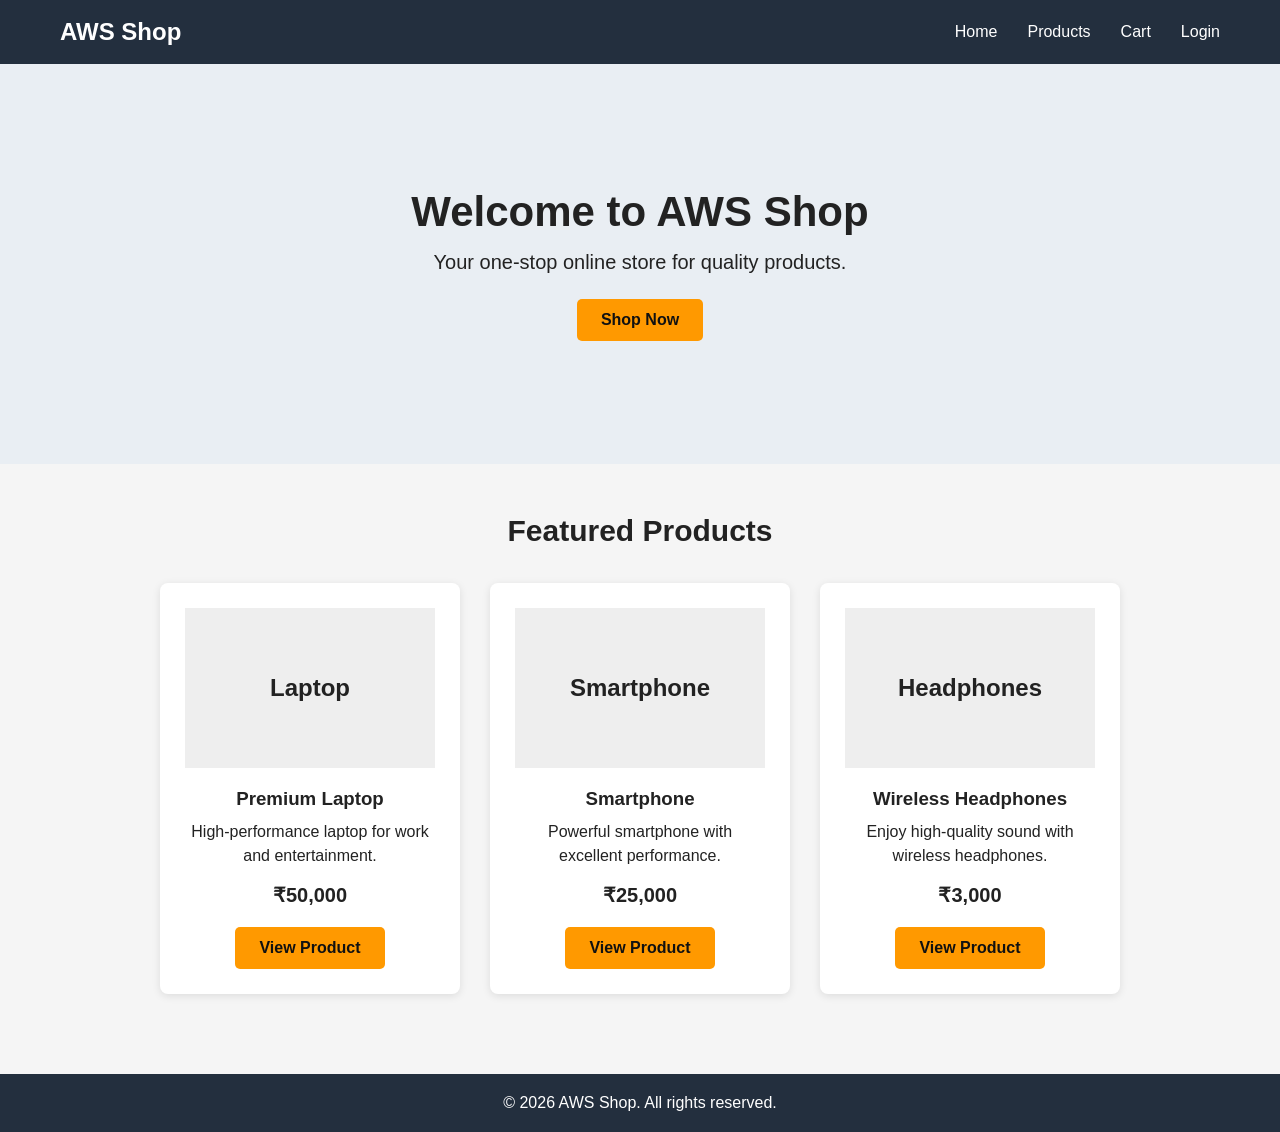
==== application/frontend/index.html @ 61421e18 "Day 1: Build e-commerce frontend foundation. Description:  From: Created the basic 3-tier e-commerce" ====
<!DOCTYPE html>
<html lang="en">
<head>
    <meta charset="UTF-8">

    <meta name="viewport" content="width=device-width, initial-scale=1.0">

    <title>AWS Shop</title>

    <link rel="stylesheet" href="css/style.css">
</head>

<body>

    <!-- Navigation Bar -->
    <header>
        <nav class="navbar">

            <div class="logo">
                AWS Shop
            </div>

            <ul class="nav-links">
                <li><a href="index.html">Home</a></li>
                <li><a href="products.html">Products</a></li>
                <li><a href="cart.html">Cart</a></li>
                <li><a href="login.html">Login</a></li>
            </ul>

        </nav>
    </header>


    <!-- Hero Section -->
    <section class="hero">

        <div class="hero-content">

            <h1>Welcome to AWS Shop</h1>

            <p>
                Your one-stop online store for quality products.
            </p>

            <a href="products.html" class="btn">
                Shop Now
            </a>

        </div>

    </section>


    <!-- Featured Products -->
    <section class="featured">

        <h2>Featured Products</h2>

        <div class="product-container">

            <!-- Product 1 -->
            <div class="product-card">

                <div class="product-image">
                    Laptop
                </div>

                <h3>Premium Laptop</h3>

                <p>High-performance laptop for work and entertainment.</p>

                <h4>₹50,000</h4>

                <a href="product-details.html" class="btn">
                    View Product
                </a>

            </div>


            <!-- Product 2 -->
            <div class="product-card">

                <div class="product-image">
                    Smartphone
                </div>

                <h3>Smartphone</h3>

                <p>Powerful smartphone with excellent performance.</p>

                <h4>₹25,000</h4>

                <a href="product-details.html" class="btn">
                    View Product
                </a>

            </div>


            <!-- Product 3 -->
            <div class="product-card">

                <div class="product-image">
                    Headphones
                </div>

                <h3>Wireless Headphones</h3>

                <p>Enjoy high-quality sound with wireless headphones.</p>

                <h4>₹3,000</h4>

                <a href="product-details.html" class="btn">
                    View Product
                </a>

            </div>

        </div>

    </section>


    <!-- Footer -->
    <footer>

        <p>
            © 2026 AWS Shop. All rights reserved.
        </p>

    </footer>


    <script src="js/main.js"></script>

</body>
</html>
---- application/frontend/css/style.css ----
* {
    margin: 0;
    padding: 0;
    box-sizing: border-box;
}

body {
    font-family: Arial, sans-serif;
    background-color: #f5f5f5;
    color: #222;
}


/* Navigation */

.navbar {
    background-color: #232f3e;
    color: white;
    display: flex;
    justify-content: space-between;
    align-items: center;
    padding: 18px 60px;
}

.logo {
    font-size: 24px;
    font-weight: bold;
}

.nav-links {
    display: flex;
    list-style: none;
    gap: 30px;
}

.nav-links a {
    color: white;
    text-decoration: none;
    font-size: 16px;
}

.nav-links a:hover {
    text-decoration: underline;
}


/* Hero */

.hero {
    min-height: 400px;
    display: flex;
    justify-content: center;
    align-items: center;
    text-align: center;
    background-color: #e9eef3;
}

.hero-content h1 {
    font-size: 42px;
    margin-bottom: 15px;
}

.hero-content p {
    font-size: 20px;
    margin-bottom: 25px;
}


/* Buttons */

.btn {
    display: inline-block;
    padding: 12px 24px;
    background-color: #ff9900;
    color: #111;
    text-decoration: none;
    border-radius: 5px;
    font-weight: bold;
}

.btn:hover {
    background-color: #ec8b00;
}


/* Featured Products */

.featured {
    padding: 50px 60px;
    text-align: center;
}

.featured h2 {
    font-size: 30px;
    margin-bottom: 35px;
}

.product-container {
    display: flex;
    justify-content: center;
    gap: 30px;
    flex-wrap: wrap;
}

.product-card {
    background-color: white;
    width: 300px;
    padding: 25px;
    border-radius: 8px;
    box-shadow: 0 2px 8px rgba(0, 0, 0, 0.1);
}

.product-image {
    height: 160px;
    display: flex;
    justify-content: center;
    align-items: center;
    background-color: #eeeeee;
    margin-bottom: 20px;
    font-size: 24px;
    font-weight: bold;
}

.product-card h3 {
    margin-bottom: 10px;
}

.product-card p {
    margin-bottom: 15px;
    line-height: 1.5;
}

.product-card h4 {
    margin-bottom: 20px;
    font-size: 20px;
}


/* Footer */

footer {
    background-color: #232f3e;
    color: white;
    text-align: center;
    padding: 20px;
    margin-top: 30px;
}

/* Products Page */

.products-page {
    padding: 50px 60px;
    text-align: center;
}

.products-page h1 {
    font-size: 36px;
    margin-bottom: 30px;
}


/* Search */

.search-container {
    display: flex;
    justify-content: center;
    gap: 10px;
    margin-bottom: 40px;
}

.search-container input {
    width: 400px;
    padding: 12px;
    border: 1px solid #ccc;
    border-radius: 5px;
    font-size: 16px;
}

.search-container button {
    padding: 12px 25px;
    border: none;
    border-radius: 5px;
    background-color: #ff9900;
    font-weight: bold;
    cursor: pointer;
}

.search-container button:hover {
    background-color: #ec8b00;
}

/* Product Details */

.product-details-page {
    padding: 60px;
    min-height: 600px;
}

.product-detail-card {
    max-width: 1000px;
    margin: auto;
    background-color: white;
    padding: 40px;
    border-radius: 10px;
    display: flex;
    gap: 50px;
    align-items: center;
    box-shadow: 0 2px 10px rgba(0, 0, 0, 0.1);
}

.product-detail-image {
    width: 450px;
    height: 350px;
    background-color: #eeeeee;

    display: flex;
    justify-content: center;
    align-items: center;

    font-size: 30px;
    font-weight: bold;
}

.product-detail-info {
    flex: 1;
}

.product-detail-info h1 {
    font-size: 35px;
    margin-bottom: 20px;
}

.product-detail-info p {
    font-size: 18px;
    line-height: 1.6;
    margin-bottom: 20px;
}

.product-detail-info h2 {
    font-size: 28px;
    margin-bottom: 25px;
}

.quantity {
    margin-bottom: 25px;
}

.quantity label {
    font-weight: bold;
    margin-right: 10px;
}

.quantity input {
    width: 70px;
    padding: 10px;
    font-size: 16px;
}
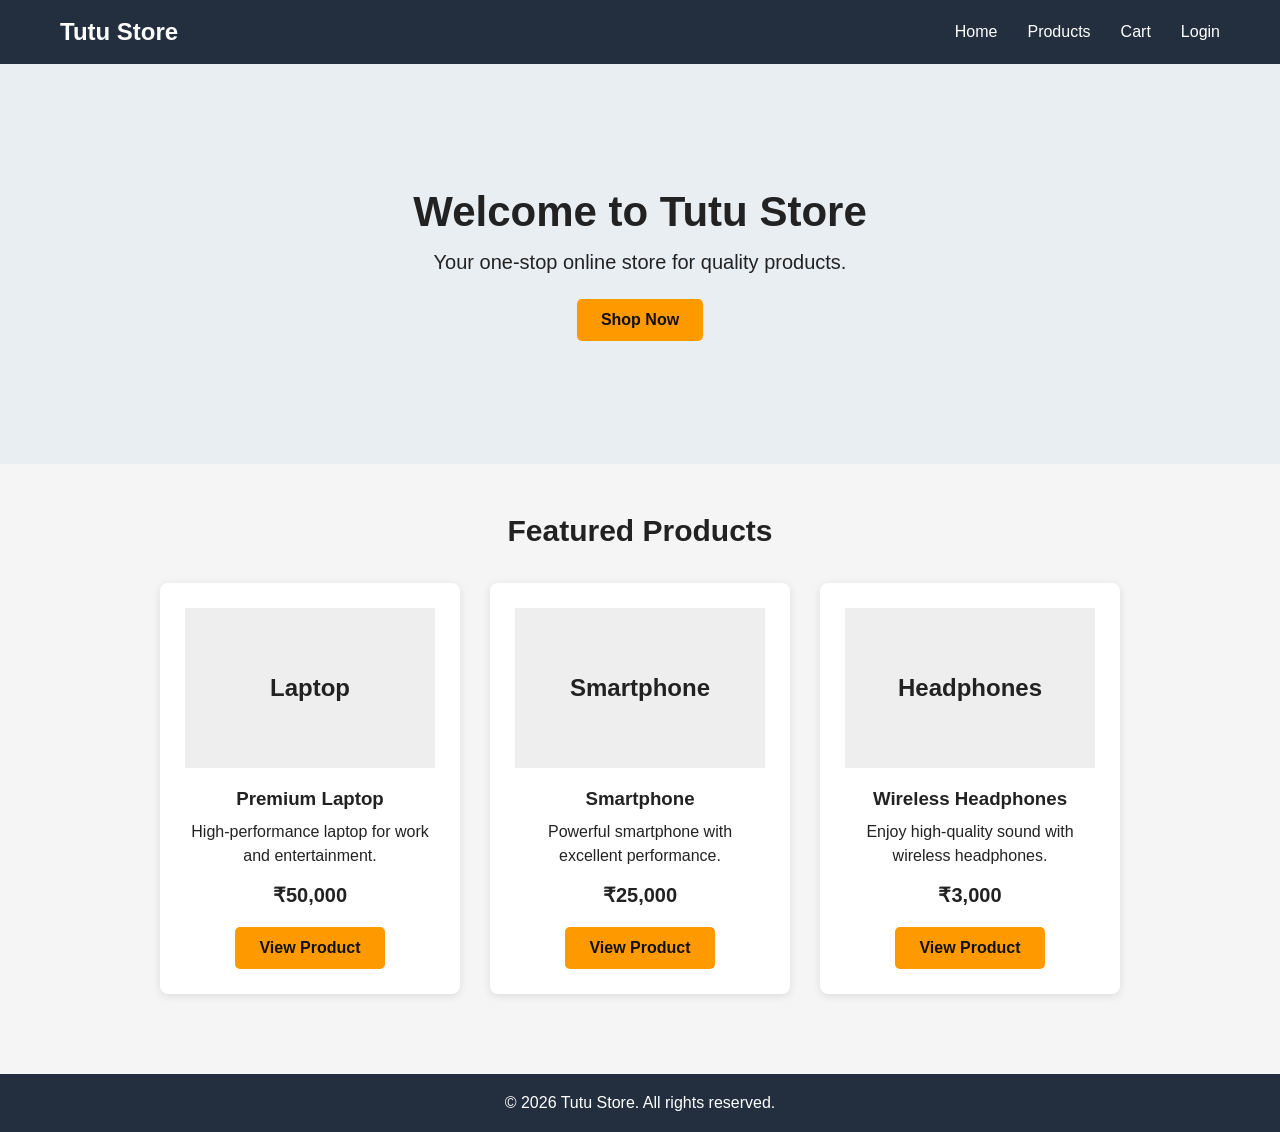
==== commit 3bd14e4f: "Day 2: Complete e-commerce frontend Description: Day-2 Added Cart, Login, Register, and Orders funct" ====
--- a/application/frontend/index.html
+++ b/application/frontend/index.html
@@ -5,7 +5,7 @@
 
     <meta name="viewport" content="width=device-width, initial-scale=1.0">
 
-    <title>AWS Shop</title>
+    <title>Tutu Store</title>
 
     <link rel="stylesheet" href="css/style.css">
 </head>
@@ -17,7 +17,7 @@
         <nav class="navbar">
 
             <div class="logo">
-                AWS Shop
+                Tutu Store
             </div>
 
             <ul class="nav-links">
@@ -36,7 +36,7 @@
 
         <div class="hero-content">
 
-            <h1>Welcome to AWS Shop</h1>
+            <h1>Welcome to Tutu Store</h1>
 
             <p>
                 Your one-stop online store for quality products.
@@ -126,7 +126,7 @@
     <footer>
 
         <p>
-            © 2026 AWS Shop. All rights reserved.
+            © 2026 Tutu Store. All rights reserved.
         </p>
 
     </footer>
--- a/application/frontend/css/style.css
+++ b/application/frontend/css/style.css
@@ -254,4 +254,332 @@
     width: 70px;
     padding: 10px;
     font-size: 16px;
+}
+
+/* =========================
+   CART PAGE
+========================= */
+
+.cart-section {
+    padding: 40px;
+    min-height: 70vh;
+}
+
+.cart-section h1 {
+    text-align: center;
+    margin-bottom: 30px;
+}
+
+
+.cart-item {
+    display: flex;
+    justify-content: space-between;
+    align-items: center;
+
+    padding: 20px;
+    margin-bottom: 15px;
+
+    border: 1px solid #ddd;
+    border-radius: 8px;
+
+    background: #fff;
+}
+
+
+.cart-item-details h3 {
+    margin-bottom: 10px;
+}
+
+
+.quantity-control {
+    display: flex;
+    align-items: center;
+    gap: 15px;
+
+    margin: 15px 0;
+}
+
+
+.quantity-control button {
+    width: 35px;
+    height: 35px;
+
+    border: none;
+    border-radius: 5px;
+
+    cursor: pointer;
+}
+
+
+.quantity-control span {
+    font-size: 18px;
+    font-weight: bold;
+}
+
+
+.remove-btn {
+    background: #dc3545;
+    color: white;
+
+    border: none;
+
+    padding: 10px 15px;
+
+    border-radius: 5px;
+
+    cursor: pointer;
+}
+
+
+.cart-summary {
+    margin-top: 30px;
+
+    padding: 25px;
+
+    border: 1px solid #ddd;
+    border-radius: 8px;
+
+    text-align: right;
+}
+
+
+.cart-summary h2 {
+    margin-bottom: 15px;
+}
+
+
+.cart-summary p {
+    font-size: 18px;
+    margin: 8px 0;
+}
+
+
+#checkout-btn {
+    margin-top: 15px;
+
+    padding: 12px 20px;
+
+    border: none;
+    border-radius: 5px;
+
+    cursor: pointer;
+
+    font-size: 16px;
+}
+
+
+.empty-cart {
+    text-align: center;
+    padding: 50px;
+}
+
+
+.empty-cart a {
+    display: inline-block;
+
+    margin-top: 20px;
+
+    padding: 12px 20px;
+
+    text-decoration: none;
+
+    border-radius: 5px;
+}
+
+/* =========================
+   AUTHENTICATION
+========================= */
+
+.auth-section {
+    min-height: 70vh;
+
+    display: flex;
+    justify-content: center;
+    align-items: center;
+
+    padding: 40px;
+}
+
+
+.auth-container {
+    width: 100%;
+    max-width: 400px;
+
+    padding: 30px;
+
+    border: 1px solid #ddd;
+    border-radius: 10px;
+
+    background: #fff;
+}
+
+
+.auth-container h1 {
+    text-align: center;
+
+    margin-bottom: 25px;
+}
+
+
+.auth-container form {
+    display: flex;
+    flex-direction: column;
+}
+
+
+.auth-container label {
+    margin-bottom: 5px;
+
+    font-weight: bold;
+}
+
+
+.auth-container input {
+    padding: 12px;
+
+    margin-bottom: 18px;
+
+    border: 1px solid #ccc;
+    border-radius: 5px;
+
+    font-size: 15px;
+}
+
+
+.auth-container button {
+    padding: 12px;
+
+    border: none;
+    border-radius: 5px;
+
+    cursor: pointer;
+
+    font-size: 16px;
+}
+
+
+.auth-container p {
+    text-align: center;
+
+    margin-top: 20px;
+}
+
+
+.auth-container a {
+    text-decoration: none;
+}
+
+/* =========================
+   ORDERS PAGE
+========================= */
+
+.orders-section {
+    min-height: 70vh;
+
+    padding: 40px;
+}
+
+
+.orders-section h1 {
+    text-align: center;
+
+    margin-bottom: 30px;
+}
+
+
+.order-card {
+    max-width: 900px;
+
+    margin: 0 auto 20px;
+
+    padding: 20px;
+
+    border: 1px solid #ddd;
+    border-radius: 8px;
+
+    background: #fff;
+}
+
+
+.order-header {
+    display: flex;
+
+    justify-content: space-between;
+    align-items: center;
+
+    padding-bottom: 15px;
+
+    border-bottom: 1px solid #ddd;
+}
+
+
+.order-header p {
+    margin-top: 5px;
+}
+
+
+.order-status {
+    padding: 6px 12px;
+
+    border-radius: 5px;
+
+    font-weight: bold;
+}
+
+
+.order-products {
+    padding: 15px 0;
+}
+
+
+.order-product {
+    display: flex;
+
+    justify-content: space-between;
+
+    padding: 10px 0;
+
+    border-bottom: 1px solid #eee;
+}
+
+
+.order-footer {
+    display: flex;
+
+    justify-content: space-between;
+
+    align-items: center;
+
+    padding-top: 15px;
+}
+
+
+.order-footer button {
+    padding: 10px 15px;
+
+    border: none;
+
+    border-radius: 5px;
+
+    cursor: pointer;
+}
+
+
+.empty-orders {
+    text-align: center;
+
+    padding: 50px;
+}
+
+
+.empty-orders a {
+    display: inline-block;
+
+    margin-top: 20px;
+
+    padding: 12px 20px;
+
+    text-decoration: none;
+
+    border-radius: 5px;
 }
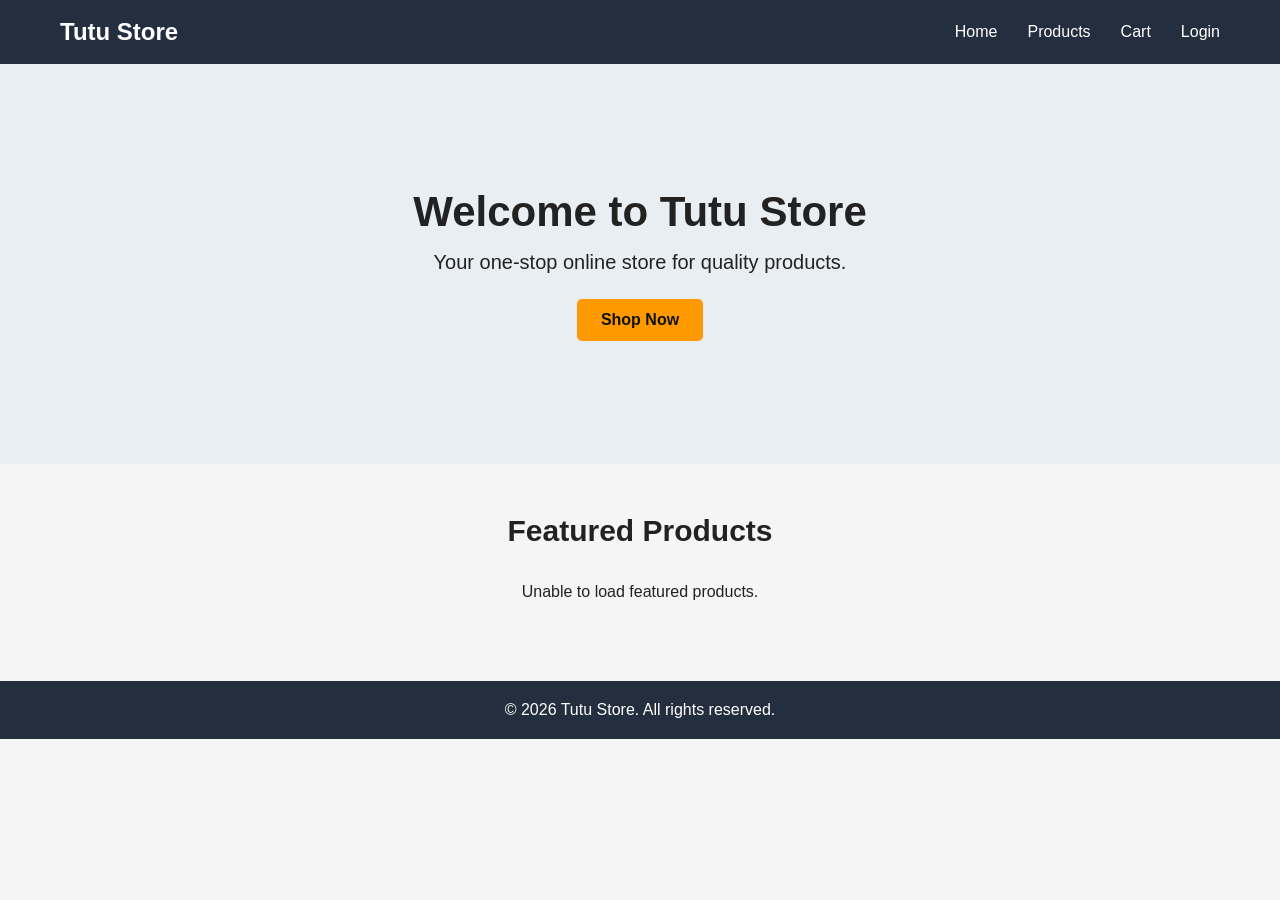
==== commit b64f09cc: "Completed backend and database for application." ====
--- a/application/frontend/index.html
+++ b/application/frontend/index.html
@@ -1,6 +1,8 @@
 <!DOCTYPE html>
 <html lang="en">
+
 <head>
+
     <meta charset="UTF-8">
 
     <meta name="viewport" content="width=device-width, initial-scale=1.0">
@@ -8,27 +10,55 @@
     <title>Tutu Store</title>
 
     <link rel="stylesheet" href="css/style.css">
+
 </head>
+
 
 <body>
 
+
     <!-- Navigation Bar -->
     <header>
+
         <nav class="navbar">
 
             <div class="logo">
                 Tutu Store
             </div>
 
+
             <ul class="nav-links">
-                <li><a href="index.html">Home</a></li>
-                <li><a href="products.html">Products</a></li>
-                <li><a href="cart.html">Cart</a></li>
-                <li><a href="login.html">Login</a></li>
+
+                <li>
+                    <a href="index.html">
+                        Home
+                    </a>
+                </li>
+
+                <li>
+                    <a href="products.html">
+                        Products
+                    </a>
+                </li>
+
+                <li>
+                    <a href="cart.html">
+                        Cart
+                    </a>
+                </li>
+
+                <li>
+                    <a href="login.html">
+                        Login
+                    </a>
+                </li>
+
             </ul>
 
         </nav>
+
     </header>
+
 
 
     <!-- Hero Section -->
@@ -36,7 +66,9 @@
 
         <div class="hero-content">
 
-            <h1>Welcome to Tutu Store</h1>
+            <h1>
+                Welcome to Tutu Store
+            </h1>
 
             <p>
                 Your one-stop online store for quality products.
@@ -51,75 +83,27 @@
     </section>
 
 
+
     <!-- Featured Products -->
     <section class="featured">
 
-        <h2>Featured Products</h2>
-
-        <div class="product-container">
-
-            <!-- Product 1 -->
-            <div class="product-card">
-
-                <div class="product-image">
-                    Laptop
-                </div>
-
-                <h3>Premium Laptop</h3>
-
-                <p>High-performance laptop for work and entertainment.</p>
-
-                <h4>₹50,000</h4>
-
-                <a href="product-details.html" class="btn">
-                    View Product
-                </a>
-
-            </div>
+        <h2>
+            Featured Products
+        </h2>
 
 
-            <!-- Product 2 -->
-            <div class="product-card">
-
-                <div class="product-image">
-                    Smartphone
-                </div>
-
-                <h3>Smartphone</h3>
-
-                <p>Powerful smartphone with excellent performance.</p>
-
-                <h4>₹25,000</h4>
-
-                <a href="product-details.html" class="btn">
-                    View Product
-                </a>
-
-            </div>
-
-
-            <!-- Product 3 -->
-            <div class="product-card">
-
-                <div class="product-image">
-                    Headphones
-                </div>
-
-                <h3>Wireless Headphones</h3>
-
-                <p>Enjoy high-quality sound with wireless headphones.</p>
-
-                <h4>₹3,000</h4>
-
-                <a href="product-details.html" class="btn">
-                    View Product
-                </a>
-
-            </div>
+        <!--
+            Products will be loaded dynamically
+            from Flask API using main.js
+        -->
+        <div
+            class="product-container"
+            id="featured-products">
 
         </div>
 
     </section>
+
 
 
     <!-- Footer -->
@@ -132,7 +116,11 @@
     </footer>
 
 
+
+    <!-- Main JavaScript -->
     <script src="js/main.js"></script>
 
+
 </body>
+
 </html>
